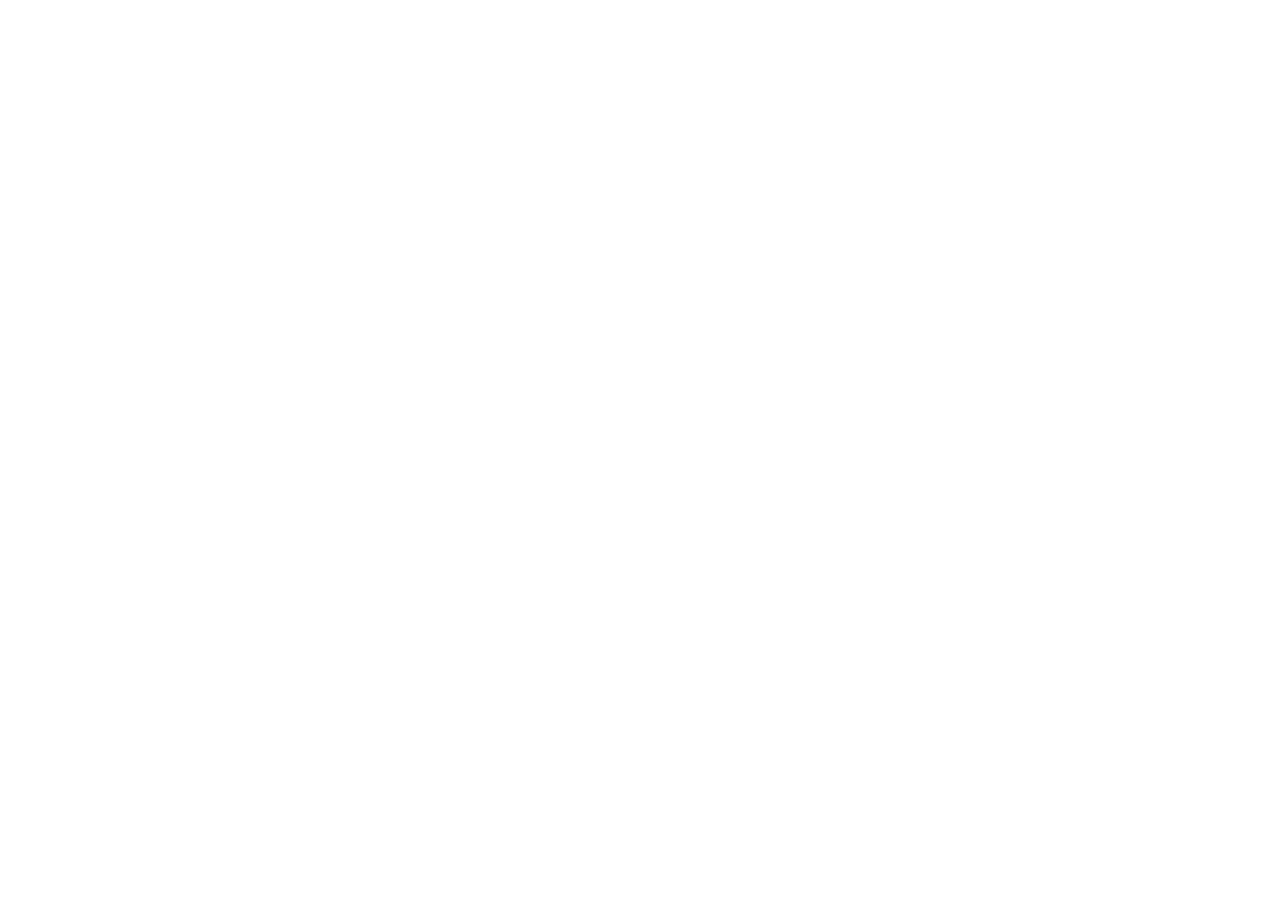
==== index.html @ d6c40d11 "Initial Commit" ====
<!DOCTYPE html>
<html ng-app="MainApp">
<head>
  <title>House Prediction Model</title>
  <link rel="stylesheet" href="https://stackpath.bootstrapcdn.com/bootstrap/4.1.3/css/bootstrap.min.css" integrity="sha384-MCw98/SFnGE8fJT3GXwEOngsV7Zt27NXFoaoApmYm81iuXoPkFOJwJ8ERdknLPMO" crossorigin="anonymous">
  <link rel="stylesheet" type="text/css" href="css/style.css">
  <link href="https://fonts.googleapis.com/css?family=Work+Sans" rel="stylesheet">
</head>
<body>
  <header>
    <nav class="navbar fixed-top navbar-expand-lg navbar-light bg-light">
    </nav>
  </header>
  <ui-view></ui-view>
  <!-- Libraries -->
  <script src="lib/angular.min.js"></script>
  <script src="lib/angular-ui-router.min.js"></script>

  <!-- Modules -->
  <script src="src/js/MainApp.js"></script>

  <!-- Routes -->
  <script src="src/js/routes.js"></script>

  <!-- Services -->
  <script src="src/services/MainService.js"></script>

  <!-- Controllers -->
  <script src="src/controllers/PredictController.js"></script>

</body>
</html>
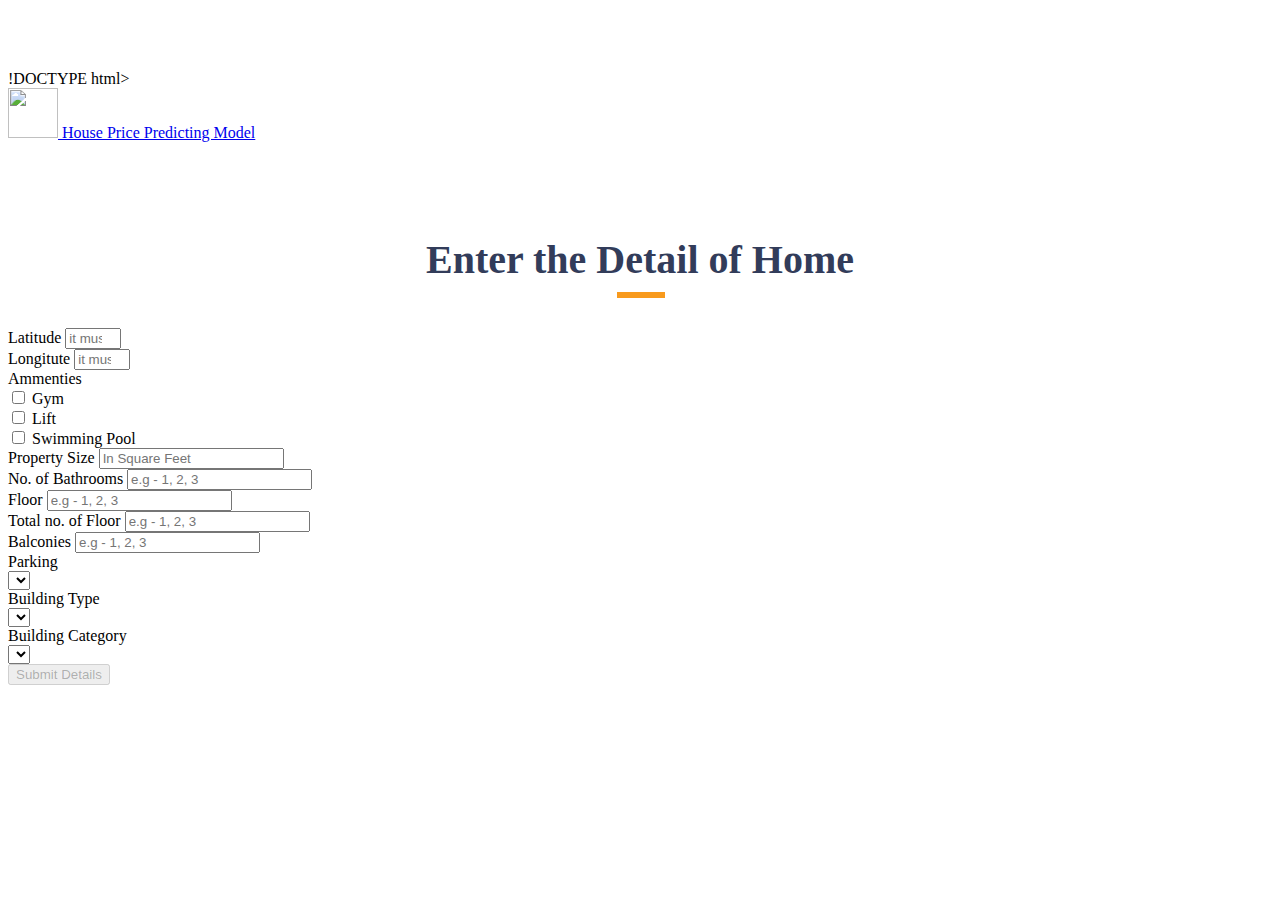
==== commit 31ee20e4: "home page updated" ====
--- a/index.html
+++ b/index.html
@@ -1,16 +1,26 @@
-<!DOCTYPE html>
+!DOCTYPE html>
+
 <html ng-app="MainApp">
 <head>
-  <title>House Prediction Model</title>
+  <title>House Predicting Model</title>
   <link rel="stylesheet" href="https://stackpath.bootstrapcdn.com/bootstrap/4.1.3/css/bootstrap.min.css" integrity="sha384-MCw98/SFnGE8fJT3GXwEOngsV7Zt27NXFoaoApmYm81iuXoPkFOJwJ8ERdknLPMO" crossorigin="anonymous">
   <link rel="stylesheet" type="text/css" href="css/style.css">
   <link href="https://fonts.googleapis.com/css?family=Work+Sans" rel="stylesheet">
 </head>
+    
 <body>
+    
   <header>
+      
     <nav class="navbar fixed-top navbar-expand-lg navbar-light bg-light">
+      <a class="navbar-brand" href="#">
+        <img src="src/assets/images/house-icon.png" width="50px" height="50px">
+          House Price Predicting Model
+      </a> 
     </nav>
+      
   </header>
+    
   <ui-view></ui-view>
   <!-- Libraries -->
   <script src="lib/angular.min.js"></script>
@@ -26,7 +36,8 @@
   <script src="src/services/MainService.js"></script>
 
   <!-- Controllers -->
-  <script src="src/controllers/PredictController.js"></script>
-
-</body>
+  <script src="src/controllers/PredictController.js"></script>    
+    
+</body> 
+    
 </html>
--- a/css/style.css
+++ b/css/style.css
@@ -0,0 +1,124 @@
+body {
+  margin-top: 70px;
+}
+
+.row {
+  margin: 0px;
+}
+
+.one-view {
+  height: 90vh;
+  padding: 50px 0px;
+}
+
+.section-1 {
+  background: linear-gradient(90.75deg, #FFF4F4 0.26%, #FFF4F4 0.27%, #81CEF4 53.44%), #FEFFFF;
+}
+
+.section-1-detail {
+  margin-top: 150px;
+}
+
+.section-head {
+  margin: 50px 0px;
+}
+
+.redirect-button {
+  margin-top: 50px;
+}
+
+.section-title > h1{
+  font-family: Poppins;
+  font-weight: 600;
+  line-height: 36px;
+  font-size: 2.5em;
+  text-align: center;
+  color: #323C5A;
+  position: relative;
+}
+
+.section-title > h1::after {
+  content: "";
+  background-color: #F89A1D;
+  position: absolute;
+  height: 6px;
+  right: 48%;
+  bottom: -20px;
+  width: 48px;
+}
+
+.section-desc-content {
+  font-family: Work Sans;
+  font-weight: 300;
+  line-height: 1.5em;
+  font-size: 1.1em;
+  text-align: center;
+  color: #323C5A;
+  padding: 0px 100px;
+  padding-top: 50px;
+}
+
+.features-section {
+  padding: 50px 0px;
+}
+
+.features-card-list {
+  text-align: center;
+  margin-top: 60px;
+}
+
+.features-card-list .features-cards {
+  padding: 0px 25px;
+}
+
+.top-image {
+  margin-top: -10px;
+}
+
+.features-card-list .features-cards .section-card-desc {
+  text-align: center;
+}
+
+.card-img {
+  margin-bottom: 10px;
+}
+
+.section-3 {
+  background-color: #EEEEEE;
+}
+
+.section-3-img {
+  text-align: center;
+  margin-top: 10px;
+}
+
+.predict-main-sec {
+  /* background: linear-gradient(180deg, #FFFFFF 0%, rgba(255, 255, 255, 0) 100%), #C4E2F3; */
+  margin: 100px 0px;
+}
+
+.ng-touched .ng-valid {
+  border: 2px green solid;
+}
+
+.ng-touched .ng-invalid {
+  border: 2px red solid;
+}
+
+.loader {
+  position: absolute;
+  /* top: 0px; */
+  /* left: 0px; */
+  z-index: 1000;
+  width: 95vw;
+  height: 90vh;
+  justify-content: center;
+  align-items: center;
+}
+
+.loader div {
+  width: 100px;
+  height: 100px;
+  margin: auto;
+  margin-top: 25%;
+}
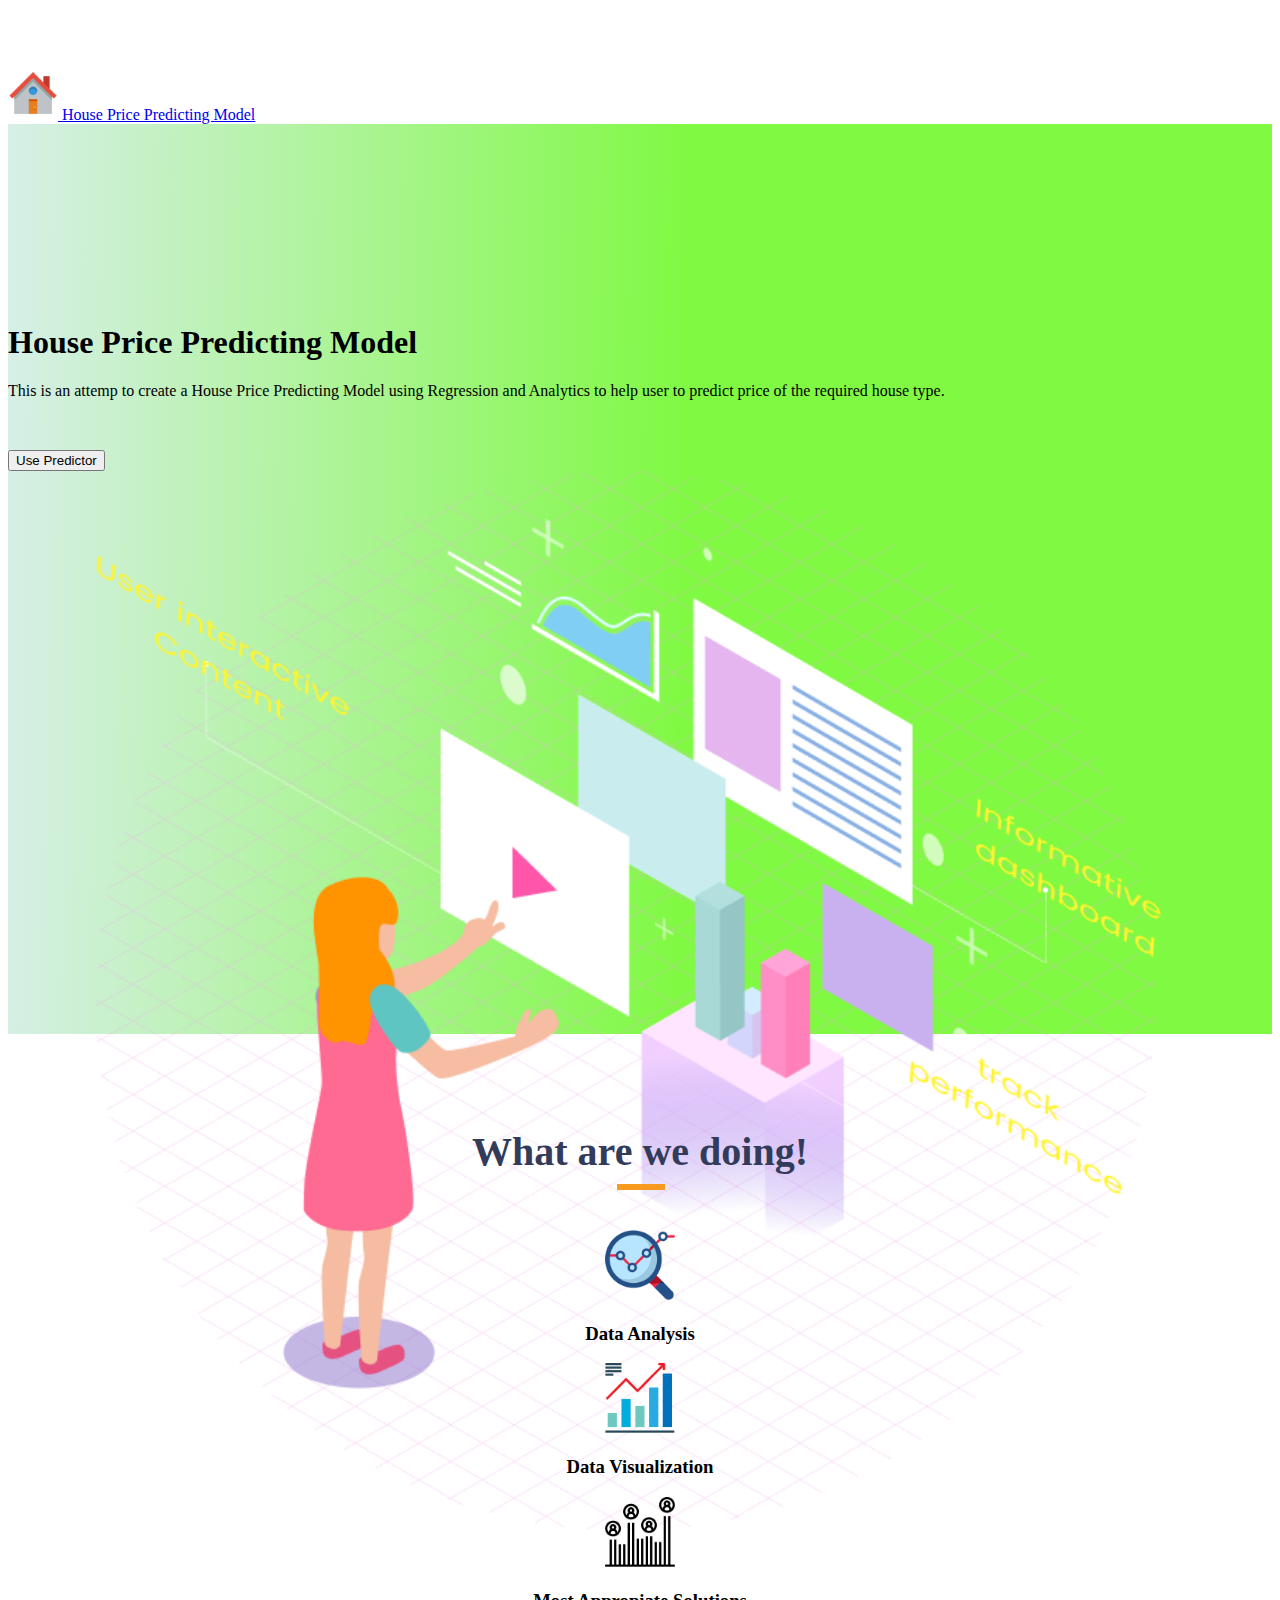
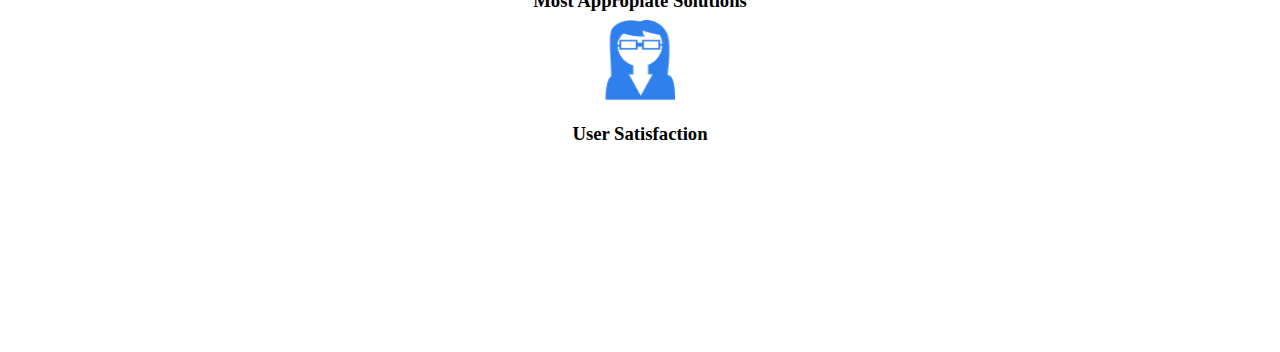
==== commit d3663cfe: "commit" ====
--- a/index.html
+++ b/index.html
@@ -1,4 +1,4 @@
-!DOCTYPE html>
+<!DOCTYPE html>
 
 <html ng-app="MainApp">
 <head>
--- a/css/style.css
+++ b/css/style.css
@@ -12,7 +12,7 @@
 }
 
 .section-1 {
-  background: linear-gradient(90.75deg, #FFF4F4 0.26%, #FFF4F4 0.27%, #81CEF4 53.44%), #FEFFFF;
+  background: linear-gradient(90.75deg, #d7efe7 0.26%, #d7efe7 0.27%, #80f943 53.44%), #FEFFFF;
 }
 
 .section-1-detail {
